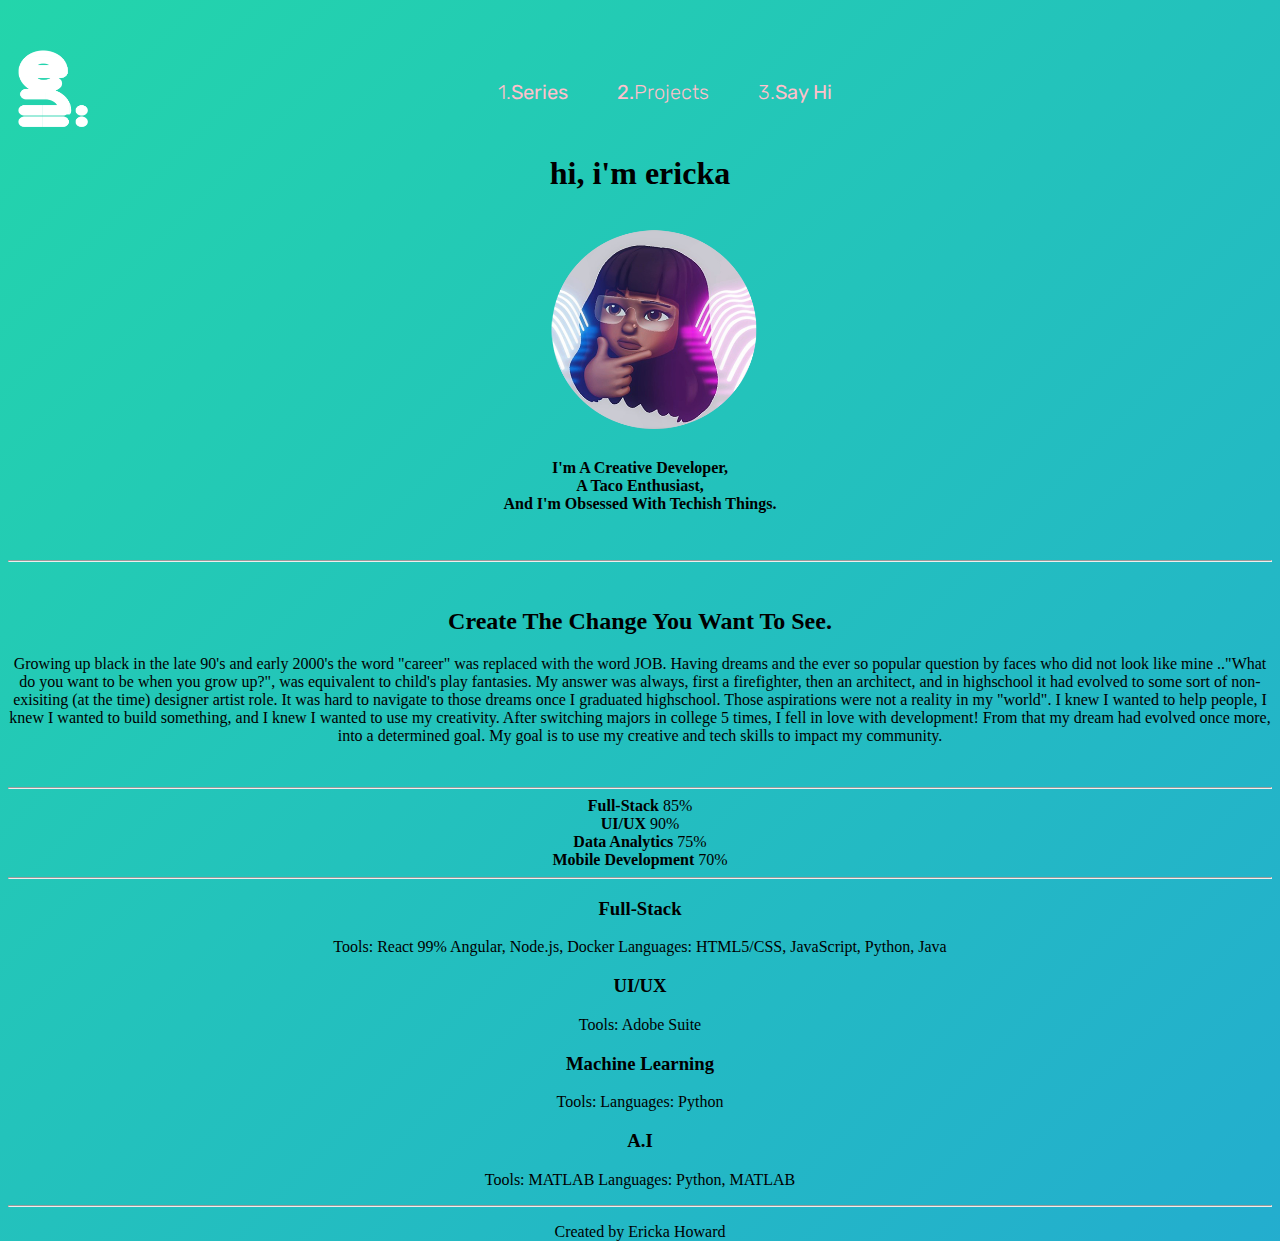
==== index.html @ 8e963c03 "update" ====
<!DOCTYPE html>
<html lang="en">
<title>Ericka's Portfolio</title>
<meta charset="UTF-8">
     <meta http-equiv="X-UA-Compatible" content="IE=Edge">
     <meta name="description" content="">
     <meta name="keywords" content="">
     <meta name="author" content="">
     <meta name="viewport" content="width=device-width, initial-scale=1, maximum-scale=1">
<link href="style.css" rel="stylesheet" type="text/css">

<!-- Header -->
<header>
<div class="bg-div">
    <img class="logo-img" src="images/logo.png" width="70" height="80" ALT="align box" ALIGN=LEFT style="padding-left: 10px;">
<!-- Navi -->
<nav>
  <div class="navbar" id="myNavbar">
<a href="series.html">1.<b>Series</b></a></li>
<a href="projects.html"><b>2.</b>Projects</a></li>
<a href="contact.html">3.<b>Say Hi</b></a></li>
<a href="javascript:void(0);" class="icon" onclick="myFunction()">
    <i class="fa fa-bars"></i>
  </a>
</div>
</nav>
</div>

<!--JavaScript for response menu -->
<script>
function myFunction() {
  var x = document.getElementById("myNavbar");
  if (x.className === "navbar") {
    x.className += " responsive";
  } else {
    x.className = "navbar";
  }
}
</script>

<h1>hi, i'm ericka<br><br><img src="images/icon_me.png" alt="icon" style="width:275px;height:200px;"></h1>
<h4>I'm A Creative Developer,<br>
 A Taco Enthusiast,<br>
And I'm Obsessed With Techish Things. </h4>
</header>
<br>
<hr>
<br>
<!-- First Column -->
<body>
<section>
<h2>Create The Change You Want To See.</h2>
</div>
<p> Growing up black in the late 90's and early 2000's the word "career" was replaced with the word JOB.
Having dreams and the ever so popular question by faces who did not look like mine .."What do you want to be when
you grow up?", was equivalent to child's play fantasies. My answer was always, first a firefighter, then an architect,
and in highschool it had evolved to some sort of non-exisiting (at the time) designer artist role. It was hard to
navigate to those dreams once I graduated highschool. Those aspirations were not a reality in my "world". I knew I
wanted to help people, I knew I wanted to build something, and I knew I wanted to use my creativity.
After switching majors in college 5 times, I fell in love with development!
From that my dream had evolved once more, into a determined goal.
My goal is to use my creative and tech skills to impact my community. </p>
<br>
</section>
<hr>
<article>
<div class="col-md-3 col-sm-6">
                         <div class="about-info skill-thumb">

                              <strong>Full-Stack</strong>
                                   <span class="pull-right">85%</span>
                                        <div class="progress">
                                             <div class="progress-bar progress-bar-primary" role="progressbar" aria-valuenow="85" aria-valuemin="0" aria-valuemax="100" style="width: 85%;"></div>
                                        </div>

                              <strong>UI/UX</strong>
                                   <span class="pull-right">90%</span>
                                        <div class="progress">
                                             <div class="progress-bar progress-bar-primary" role="progressbar" aria-valuenow="90" aria-valuemin="0" aria-valuemax="100" style="width: 90%;"></div>
                                        </div>

                              <strong>Data Analytics</strong>
                                   <span class="pull-right">75%</span>
                                        <div class="progress">
                                             <div class="progress-bar progress-bar-primary" role="progressbar" aria-valuenow="75" aria-valuemin="0" aria-valuemax="100" style="width: 75%;"></div>
                                        </div>

                              <strong>Mobile Development</strong>
                                   <span class="pull-right">70%</span>
                                        <div class="progress">
                                             <div class="progress-bar progress-bar-primary" role="progressbar" aria-valuenow="70" aria-valuemin="0" aria-valuemax="100" style="width: 70%;"></div>
                                        </div>

                         </div>
                    </div>
</div>
</div>
<hr>
</article>
<!-- Second Column -->
<div class="container">
  <div class="row">
    <div class="col-md-4 col-sm-6 col-xl-4 my-3">
      <div class="card d-block h-100 box-shadow-hover pointer">
        <div class="pt-3 h-75p align-items-center d-flex justify-content-center">
        </div>
<div class="card-body p-4">
<h3 class="h4"><strong>Full-Stack</strong></h3>
<p> Tools: React <span class="pull-right">99%</span> Angular, Node.js, Docker Languages: HTML5/CSS, JavaScript, Python, Java</p>
</div>
</div>
</div>

<div class="col-md-4 col-sm-6 col-xl-4 my-3">
      <div class="card d-block h-100 box-shadow-hover pointer">
        <div class="pt-3 h-75p align-items-center d-flex justify-content-center">
        </div>

        <div class="card-body p-4">
          <h3 class="h4"><strong>UI/UX</strong></h3>
          <p>Tools: Adobe Suite</p>
        </div>
      </div>
    </div>

<div class="col-md-4 col-sm-6 col-xl-4 my-3">
      <div class="card d-block h-100 box-shadow-hover pointer">
        <div class="pt-3 h-75p align-items-center d-flex justify-content-center">
        </div>

        <div class="card-body p-4">
          <h3 class="h4"><strong>Machine Learning</strong></h3>
          <p>Tools: Languages: Python</p>
        </div>
      </div>
    </div>

	<div class="col-md-4 col-sm-6 col-xl-4 my-3">
      <div class="card d-block h-100 box-shadow-hover pointer">
        <div class="pt-3 h-75p align-items-center d-flex justify-content-center">
        </div>

        <div class="card-body p-4">
          <h3 class="h4"><strong>A.I</strong></h3>
          <p>Tools: MATLAB Languages: Python, MATLAB</p>
        </div>
      </div>
    </div>




</body>

<hr>
<!-- Footer -->
<footer>
<p> Created by Ericka Howard</p>
</footer>
</html>
---- style.css ----
@import url('https://fonts.googleapis.com/css2?family=Oswald:wght@300&family=Rubik:wght@300;500;900&display=swap');

body {
    background: linear-gradient(-45deg, #ee7752, #e73c7e, #23a6d5, #23d5ab);
	background-size: 400% 400%;
	animation: gradient 15s ease infinite;
	animation: gradient 15s ease infinite;
	height: 100vh;
    text-align:center;
    align-items: center;

}

@-webkit-keyframes gradient {
	0% {
		background-position: 0% 50%;
	}
	50% {
		background-position: 100% 50%;
	}
	100% {
		background-position: 0% 50%;
	}
}

@keyframes gradient {
	0% {
		background-position: 0% 50%;
	}
	50% {
		background-position: 100% 50%;
	}
	100% {
		background-position: 0% 50%;
	}
}

nav {
   font-family: 'Rubik', sans-serif ;
   font-weight: 300;
   padding: 30px;
   margin-top: 50px;
   font-size: 20px;
   color: #fff;
}

nav a {
  font-family: 'Rubik', sans-serif ;
  color: pink;
  padding: 18px 22px;
  overflow: hidden;
  text-decoration: none;
}

nav a:hover {
  background-color: white;
}

.navbar .icon {
  display: none;
}

@media screen and (max-width: 600px) {
  .navbar a:not(:first-child) {display: none;}
  .navbar a.icon {
    float: right;
    display: block;
  }
}

@media screen and (max-width: 600px) {
  .navbar.responsive {position: relative;}
  .navbar.responsive .icon {
    position: absolute;
    right: 0;
    top: 0;
  }

.navbar.responsive a {
    float: none;
    display: block;
    text-align: right;
}

h1 {
font-family: 'Rubik', sans-serif;
font-size:65px;
color:white;
text-align:center;
}
h2 {
font-family: 'poppins';
font-size:65px;
color:white;
}

h4 {
	font-size:52px;
	font-family: 'Luckiest Guy';
	color: #ffff;
	-webkit-font-smoothing: antialiased;
	-moz-osx-font-smoothing:grayscale;
	text-shadow: 0px -6px 0 #212121,
	             0px -6px 0 #212121,
				 0px  6px 0 #212121,
				 0px  6px 0 #212121,
				-6px  0px 0 #212121,
				 6px  0px 0 #212121,
				-6px  0px 0 #212121,
                 6px  0px 0 #212121,
				-6px -6px 0 #212121,
                 6px -6px 0 #212121,
				-6px  6px 0 #212121,
                 6px  6px 0 #212121,
                -6px 18px 0 #212121,
                 0px 18px 0 #212121,
                 6px 18px 0 #212121,
                0 19px 1px rgba(0,0,0,.1),
                0 0 6px rgba(0,0,0,.1),
				0  6px 3px rgba(0,0,0,.3),
				0 12px 6px rgba(0,0,0,.2),
				0 18px 18px rgba(0,0,0,.25),
				0 24px 24px rgba(0,0,0,.2),
				0 36px 36px rgba(0,0,0,.15),

}

h5 {
	font-family:'poppins';
	font-size: 48px;
	color: gray;
}

p {
font-family: 'playfair display';
font-size:14px;
text-align:center;
color: white;
}

.container {
	position: relative;
	width: 350px;
	height: 500px;
	border-radius: 20px;
	padding:40px;
	box-sizing: border-box;



}
.inputs {
	text-align:left;
	margin-top:30px;
}

label, input, button {
	display: block;
	width: 55%;
	padding:0;
	color: white;
	outline: none;
	box-sizing: border-box;
	font-family: 'AvenirNext-Bold', sans-serif; ;
}

input::placeholder {
	color:gray;
}

label {
	margin-bottom: 4px;
}

input {
	background: #000000;
	padding: 10px;
	padding-left: 20px;
	height: 40px;
	font-size:14px;
	border-radius: 50px;
	box-shadow: inset 6px 6px 6px #676767, inset -6px -6px 6px gray;
}

button {
	margin-top: 20px;
	background: #888888;
	height: 40px;
	border-radius: 20 px;
	cursor: pointer;
	font-weight:900;
	box-shadow: 6px 6px 6px #676767, -6px -6px 6px ;
	transition: 0.55s;
}

butoon:hover {
	box-shadow: none;
}
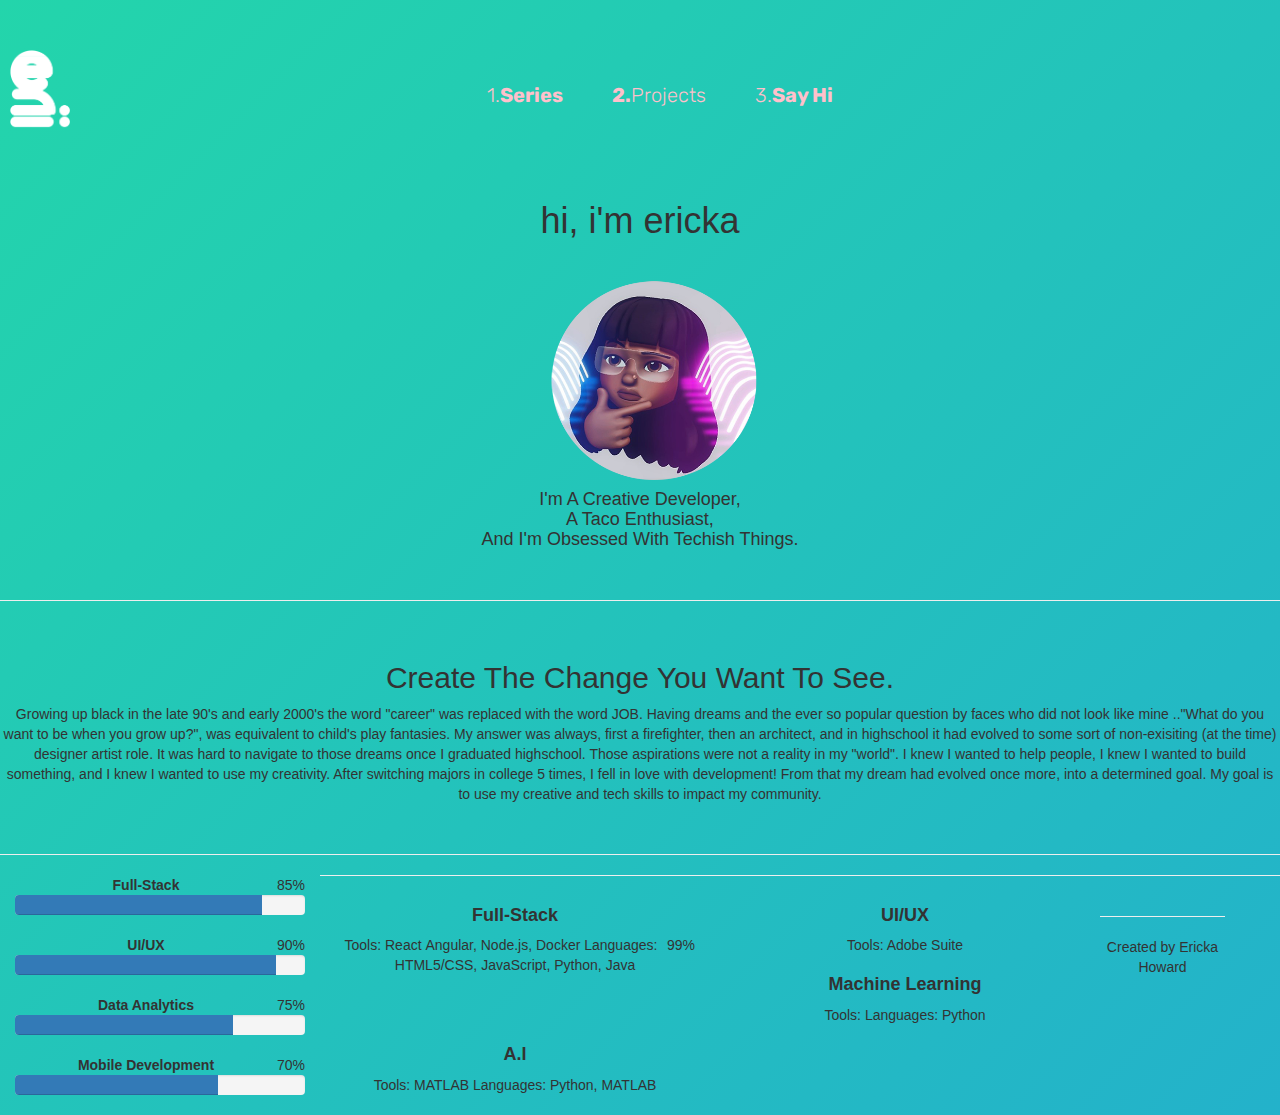
==== commit 29500105: "implemented bootstrap CDN" ====
--- a/index.html
+++ b/index.html
@@ -1,5 +1,6 @@
 <!DOCTYPE html>
 <html lang="en">
+<head>
 <title>Ericka's Portfolio</title>
 <meta charset="UTF-8">
      <meta http-equiv="X-UA-Compatible" content="IE=Edge">
@@ -7,8 +8,10 @@
      <meta name="keywords" content="">
      <meta name="author" content="">
      <meta name="viewport" content="width=device-width, initial-scale=1, maximum-scale=1">
-<link href="style.css" rel="stylesheet" type="text/css">
-
+     <link rel="stylesheet" href="https://maxcdn.bootstrapcdn.com/bootstrap/3.4.1/css/bootstrap.min.css">
+     <script src="https://ajax.googleapis.com/ajax/libs/jquery/3.5.1/jquery.min.js"></script>
+     <link href="style.css" rel="stylesheet" type="text/css">
+</head>
 <!-- Header -->
 <header>
 <div class="bg-div">
@@ -149,7 +152,7 @@
 
 
 
-
+<script src="https://maxcdn.bootstrapcdn.com/bootstrap/3.4.1/js/bootstrap.min.js"></script>
 </body>
 
 <hr>
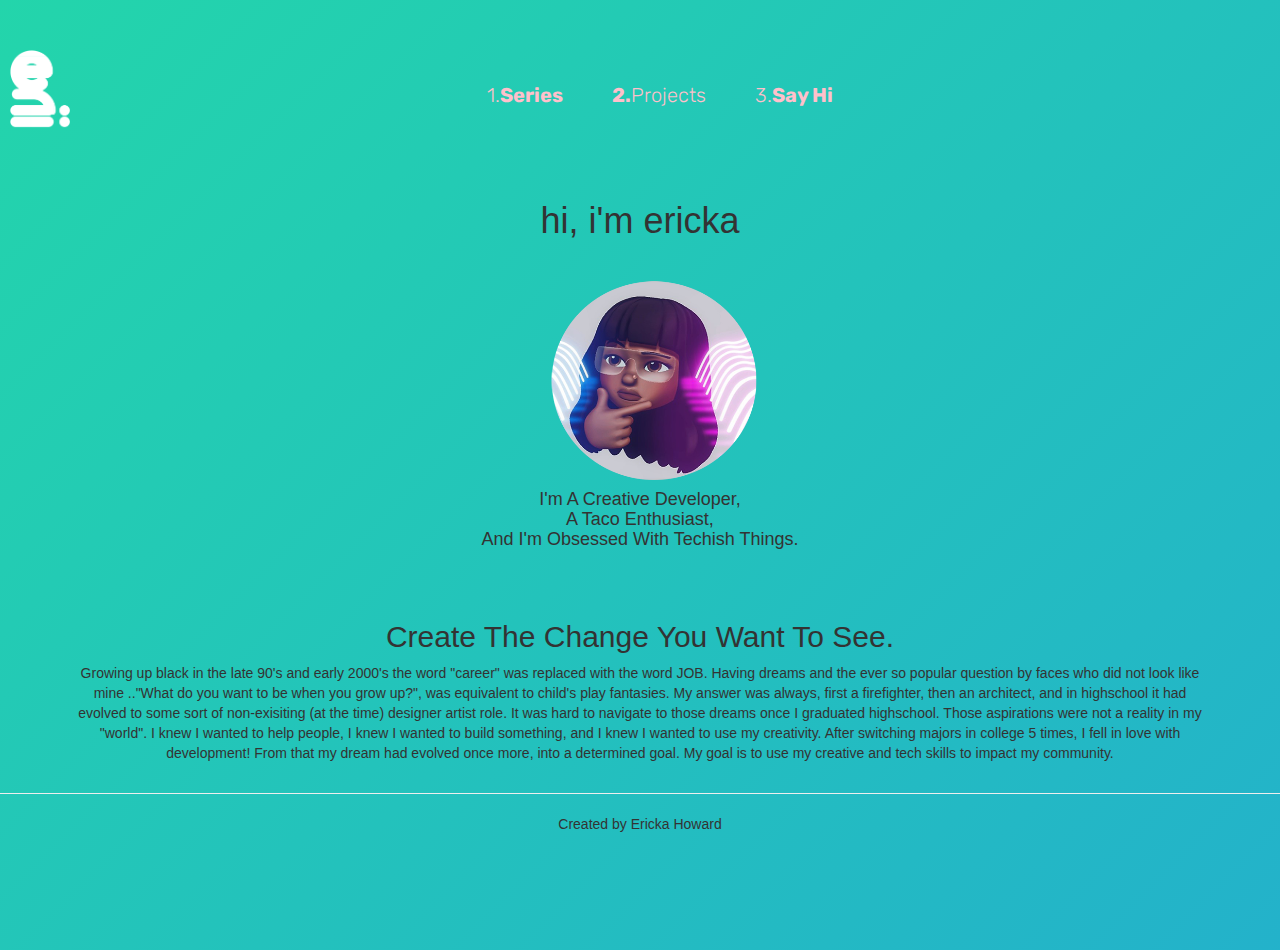
==== commit 1c6d3ff8: "restructure update" ====
--- a/index.html
+++ b/index.html
@@ -9,7 +9,6 @@
      <meta name="author" content="">
      <meta name="viewport" content="width=device-width, initial-scale=1, maximum-scale=1">
      <link rel="stylesheet" href="https://maxcdn.bootstrapcdn.com/bootstrap/3.4.1/css/bootstrap.min.css">
-     <script src="https://ajax.googleapis.com/ajax/libs/jquery/3.5.1/jquery.min.js"></script>
      <link href="style.css" rel="stylesheet" type="text/css">
 </head>
 <!-- Header -->
@@ -47,13 +46,12 @@
 And I'm Obsessed With Techish Things. </h4>
 </header>
 <br>
-<hr>
 <br>
-<!-- First Column -->
+<!-- page 2: About -->
 <body>
-<section>
+<div class="container text-center">
 <h2>Create The Change You Want To See.</h2>
-</div>
+
 <p> Growing up black in the late 90's and early 2000's the word "career" was replaced with the word JOB.
 Having dreams and the ever so popular question by faces who did not look like mine .."What do you want to be when
 you grow up?", was equivalent to child's play fantasies. My answer was always, first a firefighter, then an architect,
@@ -63,95 +61,19 @@
 After switching majors in college 5 times, I fell in love with development!
 From that my dream had evolved once more, into a determined goal.
 My goal is to use my creative and tech skills to impact my community. </p>
-<br>
-</section>
-<hr>
-<article>
-<div class="col-md-3 col-sm-6">
-                         <div class="about-info skill-thumb">
-
-                              <strong>Full-Stack</strong>
-                                   <span class="pull-right">85%</span>
-                                        <div class="progress">
-                                             <div class="progress-bar progress-bar-primary" role="progressbar" aria-valuenow="85" aria-valuemin="0" aria-valuemax="100" style="width: 85%;"></div>
-                                        </div>
-
-                              <strong>UI/UX</strong>
-                                   <span class="pull-right">90%</span>
-                                        <div class="progress">
-                                             <div class="progress-bar progress-bar-primary" role="progressbar" aria-valuenow="90" aria-valuemin="0" aria-valuemax="100" style="width: 90%;"></div>
-                                        </div>
-
-                              <strong>Data Analytics</strong>
-                                   <span class="pull-right">75%</span>
-                                        <div class="progress">
-                                             <div class="progress-bar progress-bar-primary" role="progressbar" aria-valuenow="75" aria-valuemin="0" aria-valuemax="100" style="width: 75%;"></div>
-                                        </div>
-
-                              <strong>Mobile Development</strong>
-                                   <span class="pull-right">70%</span>
-                                        <div class="progress">
-                                             <div class="progress-bar progress-bar-primary" role="progressbar" aria-valuenow="70" aria-valuemin="0" aria-valuemax="100" style="width: 70%;"></div>
-                                        </div>
-
-                         </div>
-                    </div>
 </div>
-</div>
-<hr>
-</article>
-<!-- Second Column -->
-<div class="container">
-  <div class="row">
-    <div class="col-md-4 col-sm-6 col-xl-4 my-3">
-      <div class="card d-block h-100 box-shadow-hover pointer">
-        <div class="pt-3 h-75p align-items-center d-flex justify-content-center">
-        </div>
-<div class="card-body p-4">
-<h3 class="h4"><strong>Full-Stack</strong></h3>
-<p> Tools: React <span class="pull-right">99%</span> Angular, Node.js, Docker Languages: HTML5/CSS, JavaScript, Python, Java</p>
-</div>
-</div>
-</div>
-
-<div class="col-md-4 col-sm-6 col-xl-4 my-3">
-      <div class="card d-block h-100 box-shadow-hover pointer">
-        <div class="pt-3 h-75p align-items-center d-flex justify-content-center">
-        </div>
-
-        <div class="card-body p-4">
-          <h3 class="h4"><strong>UI/UX</strong></h3>
-          <p>Tools: Adobe Suite</p>
-        </div>
-      </div>
-    </div>
-
-<div class="col-md-4 col-sm-6 col-xl-4 my-3">
-      <div class="card d-block h-100 box-shadow-hover pointer">
-        <div class="pt-3 h-75p align-items-center d-flex justify-content-center">
-        </div>
-
-        <div class="card-body p-4">
-          <h3 class="h4"><strong>Machine Learning</strong></h3>
-          <p>Tools: Languages: Python</p>
-        </div>
-      </div>
-    </div>
-
-	<div class="col-md-4 col-sm-6 col-xl-4 my-3">
-      <div class="card d-block h-100 box-shadow-hover pointer">
-        <div class="pt-3 h-75p align-items-center d-flex justify-content-center">
-        </div>
-
-        <div class="card-body p-4">
-          <h3 class="h4"><strong>A.I</strong></h3>
-          <p>Tools: MATLAB Languages: Python, MATLAB</p>
-        </div>
-      </div>
-    </div>
 
 
 
+<!-- page 3: Projects -->
+
+<!-- page 4: Contact -->
+
+
+
+
+
+<script src="https://ajax.googleapis.com/ajax/libs/jquery/3.5.1/jquery.min.js"></script>
 <script src="https://maxcdn.bootstrapcdn.com/bootstrap/3.4.1/js/bootstrap.min.js"></script>
 </body>
 
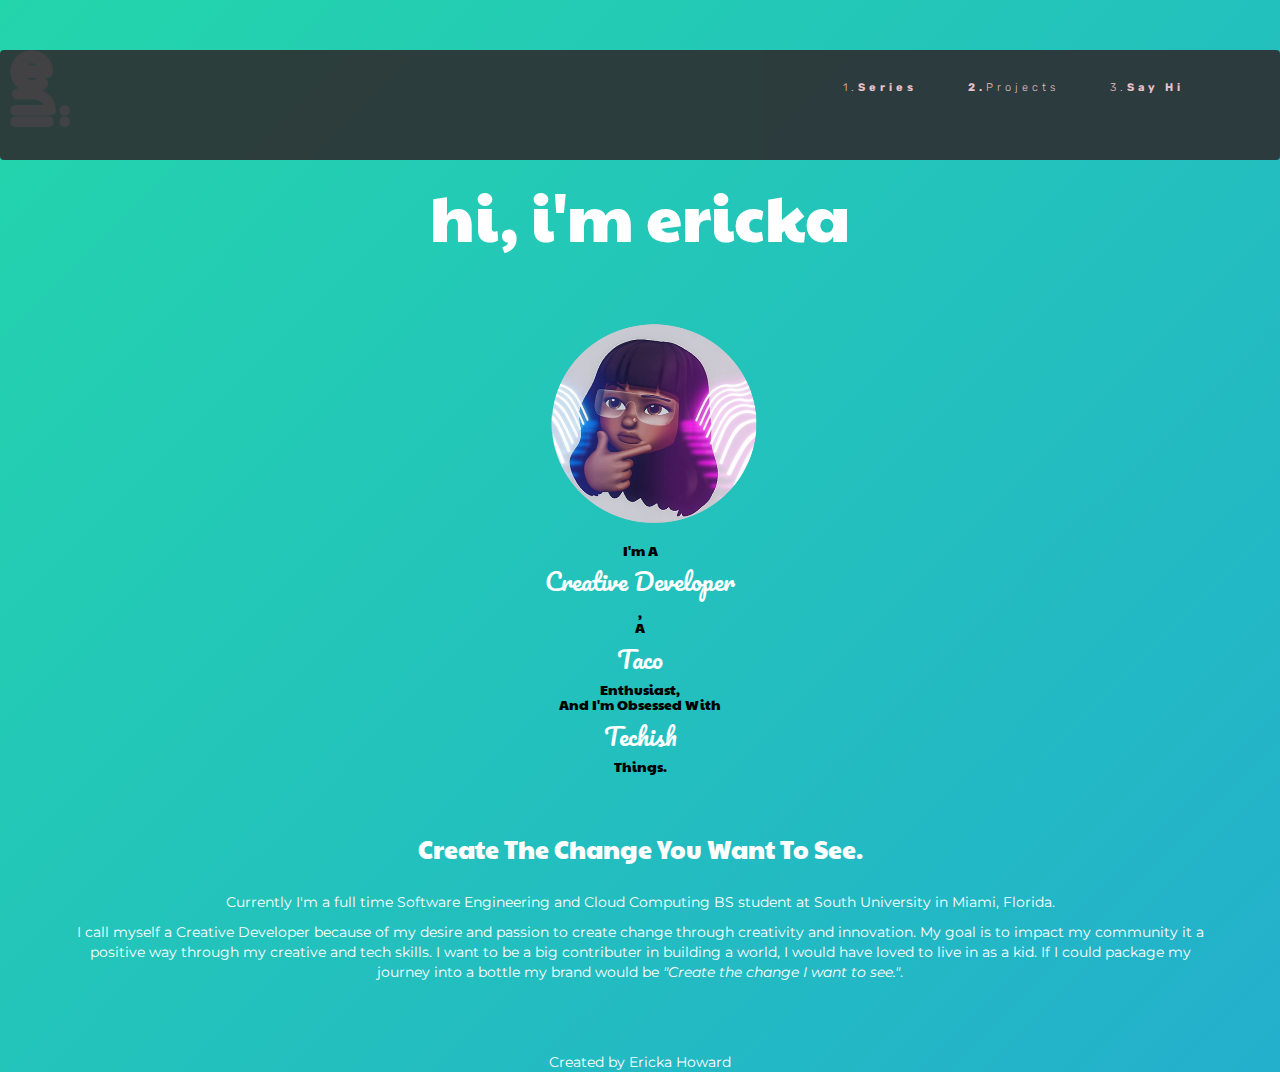
==== commit 49a46049: "update" ====
--- a/index.html
+++ b/index.html
@@ -16,13 +16,19 @@
 <div class="bg-div">
     <img class="logo-img" src="images/logo.png" width="70" height="80" ALT="align box" ALIGN=LEFT style="padding-left: 10px;">
 <!-- Navi -->
-<nav>
-  <div class="navbar" id="myNavbar">
+<nav class= "navbar">
+  <div class="contianer fluid">
+    <button type="nav-button" class="navbar-toggle" data-toogle="collapse" data-target="#myNavbar">
+      <span class="icon-bar"></span>
+      <span class="icon-bar"></span>
+      <span class="icon-bar"></span>
+    </button>
+    <div class="collapse navbar-collapse" id="myNavbar">
+     <ul class="nav navbar-nav navbar-right">
 <a href="series.html">1.<b>Series</b></a></li>
 <a href="projects.html"><b>2.</b>Projects</a></li>
 <a href="contact.html">3.<b>Say Hi</b></a></li>
-<a href="javascript:void(0);" class="icon" onclick="myFunction()">
-    <i class="fa fa-bars"></i>
+<a class="dropdown">
   </a>
 </div>
 </nav>
@@ -41,26 +47,27 @@
 </script>
 
 <h1>hi, i'm ericka<br><br><img src="images/icon_me.png" alt="icon" style="width:275px;height:200px;"></h1>
-<h4>I'm A Creative Developer,<br>
- A Taco Enthusiast,<br>
-And I'm Obsessed With Techish Things. </h4>
+<div class="container text-center">
+<p><h5>I'm A </h5><h4>Creative Developer</h4><h5>,<br>
+ A </h5><h4>Taco </h4><h5>Enthusiast,<br>
+And I'm Obsessed With </h5><h4>Techish</h4> <h5>Things. </h5></p>
+</div>
 </header>
 <br>
 <br>
 <!-- page 2: About -->
 <body>
 <div class="container text-center">
-<h2>Create The Change You Want To See.</h2>
-
-<p> Growing up black in the late 90's and early 2000's the word "career" was replaced with the word JOB.
-Having dreams and the ever so popular question by faces who did not look like mine .."What do you want to be when
-you grow up?", was equivalent to child's play fantasies. My answer was always, first a firefighter, then an architect,
-and in highschool it had evolved to some sort of non-exisiting (at the time) designer artist role. It was hard to
-navigate to those dreams once I graduated highschool. Those aspirations were not a reality in my "world". I knew I
-wanted to help people, I knew I wanted to build something, and I knew I wanted to use my creativity.
-After switching majors in college 5 times, I fell in love with development!
-From that my dream had evolved once more, into a determined goal.
-My goal is to use my creative and tech skills to impact my community. </p>
+<h6>Create The Change You Want To See.</h6>
+<br>
+<p> Currently I'm a full time Software Engineering and Cloud Computing BS
+    student at South University in Miami, Florida.  </p>
+<p> I call myself a Creative Developer because of my desire and passion to
+    create change through creativity and innovation. My goal is to impact
+    my community it a positive way through my creative and tech skills.
+    I want to be a big contributer in building a world, I would have
+    loved to live in as a kid. If I could package my journey into a
+    bottle my brand would be <em>"Create the change I want to see."</em>.</p>
 </div>
 
 
@@ -77,7 +84,9 @@
 <script src="https://maxcdn.bootstrapcdn.com/bootstrap/3.4.1/js/bootstrap.min.js"></script>
 </body>
 
-<hr>
+<br>
+<br>
+<br>
 <!-- Footer -->
 <footer>
 <p> Created by Ericka Howard</p>
--- a/style.css
+++ b/style.css
@@ -1,4 +1,6 @@
 @import url('https://fonts.googleapis.com/css2?family=Oswald:wght@300&family=Rubik:wght@300;500;900&display=swap');
+@import url('https://fonts.googleapis.com/css2?family=Luckiest+Guy&family=Montserrat&family=Paytone+One&display=swap');
+@import url('https://fonts.googleapis.com/css2?family=Pacifico&display=swap');
 
 body {
     background: linear-gradient(-45deg, #ee7752, #e73c7e, #23a6d5, #23d5ab);
@@ -56,47 +58,67 @@
   background-color: white;
 }
 
-.navbar .icon {
-  display: none;
-}
-
-@media screen and (max-width: 600px) {
-  .navbar a:not(:first-child) {display: none;}
-  .navbar a.icon {
-    float: right;
-    display: block;
-  }
-}
-
-@media screen and (max-width: 600px) {
-  .navbar.responsive {position: relative;}
-  .navbar.responsive .icon {
-    position: absolute;
-    right: 0;
-    top: 0;
-  }
-
-.navbar.responsive a {
-    float: none;
-    display: block;
-    text-align: right;
+.navbar {
+  margin-bottom: 0;
+  background-color: #2d2d30;
+  border: 0;
+  font-size: 11px !important;
+  letter-spacing: 4px;
+  opacity: 0.9;
+}
+
+/* Add a gray color to all navbar links */
+.navbar li a, .navbar .navbar-brand {
+  color: #d5d5d5 !important;
+}
+
+/* On hover, the links will turn white */
+.navbar-nav li a:hover {
+  color: #fff !important;
+}
+
+/* The active link */
+.navbar-nav li.active a {
+  color: #fff !important;
+  background-color:#29292c !important;
+}
+
+/* Remove border color from the collapsible button */
+.navbar-default .navbar-toggle {
+  border-color: transparent;
+}
+
+/* Dropdown */
+.open .dropdown-toggle {
+  color: #fff ;
+}
+
+/* Dropdown links */
+.dropdown-menu li a {
+  color: #000 !important;
+}
+
+/* On hover, the dropdown links will turn red */
+.dropdown-menu li a:hover {
+  background-color: purple !important;
 }
 
 h1 {
-font-family: 'Rubik', sans-serif;
+font-family: 'Paytone One', sans-serif;
 font-size:65px;
 color:white;
 text-align:center;
 }
-h2 {
-font-family: 'poppins';
-font-size:65px;
+
+h6 {
+font-family: 'Paytone One', sans-serif;
+font-size:25px;
 color:white;
 }
 
 h4 {
-	font-size:52px;
-	font-family: 'Luckiest Guy';
+	font-size:24px;
+	font-family: 'Pacifico', cursive;
 	color: #ffff;
 	-webkit-font-smoothing: antialiased;
 	-moz-osx-font-smoothing:grayscale;
@@ -126,29 +148,27 @@
 }
 
 h5 {
-	font-family:'poppins';
-	font-size: 48px;
-	color: gray;
+	font-family: 'Paytone One', sans-serif;
+	font-size: 14px;
+	color: black;
 }
 
 p {
-font-family: 'playfair display';
+font-family: 'Montserrat', sans-serif;
 font-size:14px;
 text-align:center;
 color: white;
 }
 
-.container {
-	position: relative;
-	width: 350px;
-	height: 500px;
-	border-radius: 20px;
-	padding:40px;
-	box-sizing: border-box;
-
-
-
-}
+.container text-center {
+	width: 450px;
+	height: 100px;
+	border-radius: 60px;
+	padding: 300px 220px;
+
+}
+
+
 .inputs {
 	text-align:left;
 	margin-top:30px;
@@ -156,30 +176,30 @@
 
 label, input, button {
 	display: block;
-	width: 55%;
-	padding:0;
-	color: white;
+	width: 65%;
+	padding:40px 60px;
+	color: black;
 	outline: none;
 	box-sizing: border-box;
-	font-family: 'AvenirNext-Bold', sans-serif; ;
+	font-family: 'Paytone One', sans-serif;
 }
 
 input::placeholder {
-	color:gray;
+	color:purple;
 }
 
 label {
-	margin-bottom: 4px;
+	margin-bottom: 2em;
+  margin-top: 2em;
 }
 
 input {
-	background: #000000;
+	background: white;
 	padding: 10px;
 	padding-left: 20px;
 	height: 40px;
 	font-size:14px;
 	border-radius: 50px;
-	box-shadow: inset 6px 6px 6px #676767, inset -6px -6px 6px gray;
 }
 
 button {
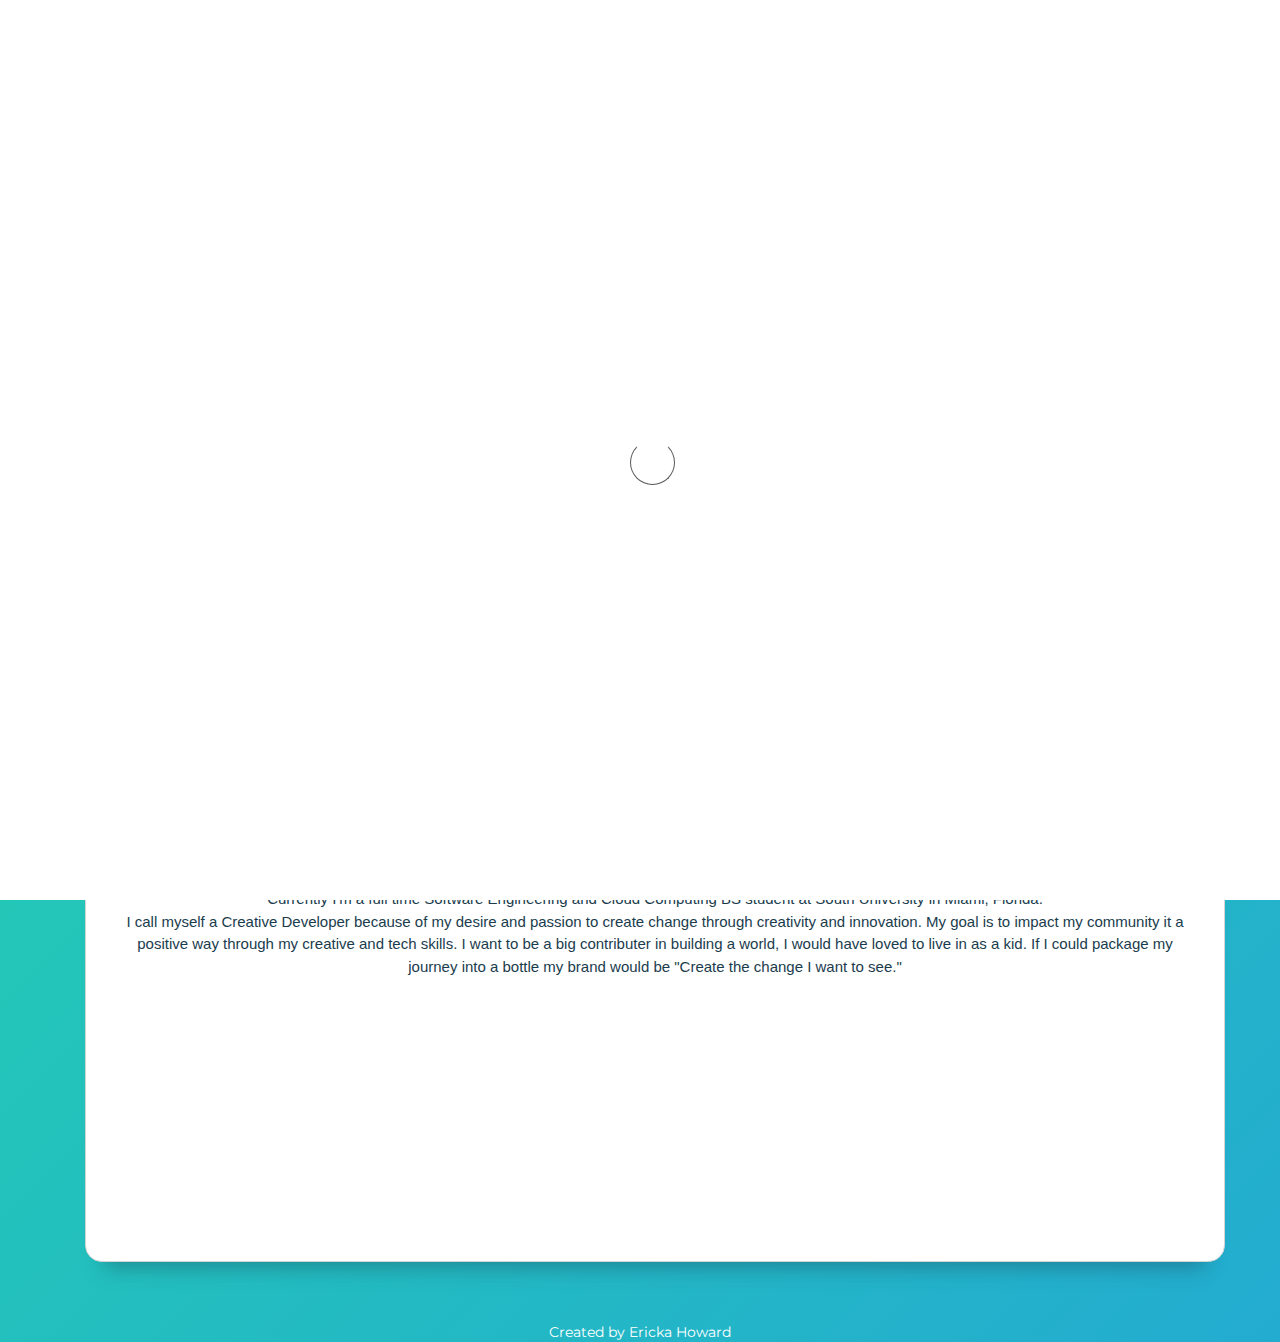
==== commit 614aacce: "update" ====
--- a/index.html
+++ b/index.html
@@ -12,6 +12,12 @@
      <link href="style.css" rel="stylesheet" type="text/css">
 </head>
 <!-- Header -->
+<section class="preloader">
+          <div class="spinner">
+               <span class="spinner-rotate"></span>
+          </div>
+     </section>
+     
 <header>
 <div class="bg-div">
     <img class="logo-img" src="images/logo.png" width="70" height="80" ALT="align box" ALIGN=LEFT style="padding-left: 10px;">
@@ -35,22 +41,13 @@
 </div>
 
 <!--JavaScript for response menu -->
-<script>
-function myFunction() {
-  var x = document.getElementById("myNavbar");
-  if (x.className === "navbar") {
-    x.className += " responsive";
-  } else {
-    x.className = "navbar";
-  }
-}
-</script>
+
 
 <h1>hi, i'm ericka<br><br><img src="images/icon_me.png" alt="icon" style="width:275px;height:200px;"></h1>
 <div class="container text-center">
-<p><h5>I'm A </h5><h4>Creative Developer</h4><h5>,<br>
- A </h5><h4>Taco </h4><h5>Enthusiast,<br>
-And I'm Obsessed With </h5><h4>Techish</h4> <h5>Things. </h5></p>
+  <h5>I'm A </h5><h4>Creative Developer</h4><h5>,
+ A </h5><h4>Taco </h4><h5>Enthusiast,
+And An Overall </h5><h4>Tech</h4> <h5>Lover. </h5>
 </div>
 </header>
 <br>
@@ -60,14 +57,19 @@
 <div class="container text-center">
 <h6>Create The Change You Want To See.</h6>
 <br>
-<p> Currently I'm a full time Software Engineering and Cloud Computing BS
-    student at South University in Miami, Florida.  </p>
-<p> I call myself a Creative Developer because of my desire and passion to
+<div class="container text-center">
+<div class="text-box">
+    Currently I'm a full time Software Engineering and Cloud Computing BS
+    student at South University in Miami, Florida.
+    <br>
+    I call myself a Creative Developer because of my desire and passion to
     create change through creativity and innovation. My goal is to impact
     my community it a positive way through my creative and tech skills.
     I want to be a big contributer in building a world, I would have
     loved to live in as a kid. If I could package my journey into a
-    bottle my brand would be <em>"Create the change I want to see."</em>.</p>
+    bottle my brand would be "Create the change I want to see."
+</div>
+</div>
 </div>
 
 
--- a/style.css
+++ b/style.css
@@ -59,17 +59,8 @@
 }
 
 .navbar {
-  margin-bottom: 0;
-  background-color: #2d2d30;
-  border: 0;
-  font-size: 11px !important;
+  font-size: 20px !important;
   letter-spacing: 4px;
-  opacity: 0.9;
-}
-
-/* Add a gray color to all navbar links */
-.navbar li a, .navbar .navbar-brand {
-  color: #d5d5d5 !important;
 }
 
 /* On hover, the links will turn white */
@@ -102,6 +93,40 @@
 .dropdown-menu li a:hover {
   background-color: purple !important;
 }
+
+.text-box {
+  box-shadow: 0 2.5rem 2rem -2rem hsl(200 50% 20% / 40%);
+  background: hsl(0 0% 100%);
+  color: hsl(200 50% 20%);
+  line-height: 1.5;
+  font-size: 1.5rem;
+  font-weight: 300;
+  width: auto;
+  height: 35vmin;
+  display: flex;
+  place-item: center;
+  text-align: center;
+  padding: 3ch;
+  border-radius: 2ch;
+  border: 1px solid hsl(0 0% 83%);
+  height: 400px;
+}
+
+.hover {
+  position: relative;
+  top: 30px;
+  matgin: 0 auto;
+  text-align: center;
+  width: 60%;
+  transition: 600ms ease-in-out;
+}
+
+.hover:hover {
+  background: rgba(51,51,51,0.8);
+  transform: scale(1.1,1.1);
+  border: 2px #eee solid;
+}
+
 
 h1 {
 font-family: 'Paytone One', sans-serif;
@@ -159,12 +184,56 @@
 text-align:center;
 color: white;
 }
+.preloader {
+  position: fixed;
+  top: 0;
+  left: 0;
+  width: 100%;
+  height: 100%;
+  z-index: 99999;
+  display: flex;
+  flex-flow: row nowrap;
+  justify-content: center;
+  align-items: center;
+  background: none repeat scroll 0 0 #ffffff;
+}
+
+.spinner {
+  border: 1px solid transparent;
+  border-radius: 3px;
+  position: relative;
+}
+
+.spinner:before {
+  content: '';
+  box-sizing: border-box;
+  position: absolute;
+  top: 50%;
+  left: 50%;
+  width: 45px;
+  height: 45px;
+  margin-top: -10px;
+  margin-left: -10px;
+  border-radius: 50%;
+  border: 1px solid #575757;
+  border-top-color: #ffffff;
+  animation: spinner .9s linear infinite;
+}
+
+@-webkit-@keyframes spinner {
+  to {transform: rotate(360deg);}
+}
+
+@keyframes spinner {
+  to {transform: rotate(360deg);}
+}
 
 .container text-center {
 	width: 450px;
 	height: 100px;
 	border-radius: 60px;
 	padding: 300px 220px;
+
 
 }
 
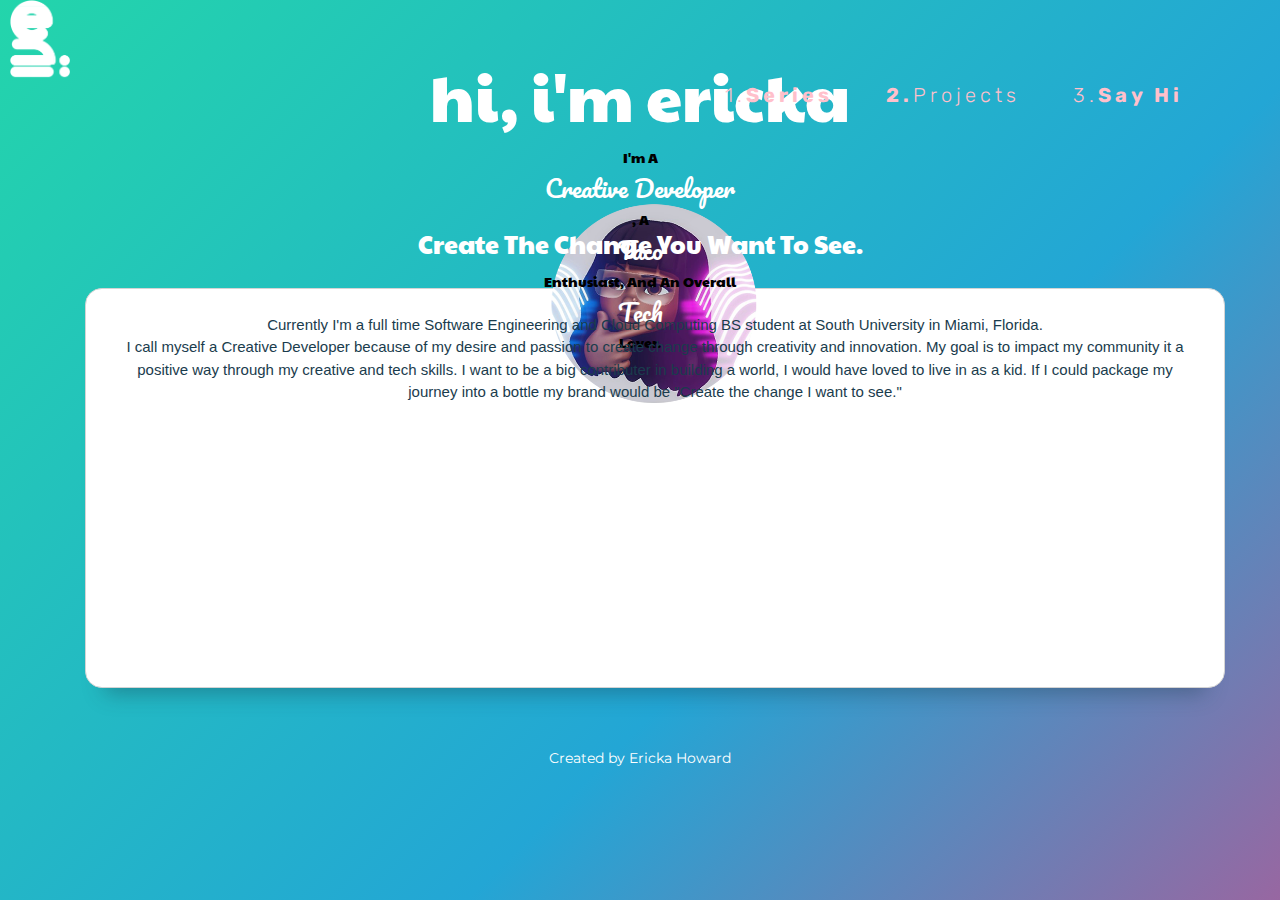
==== commit 69ccc91a: "update" ====
--- a/index.html
+++ b/index.html
@@ -17,8 +17,9 @@
                <span class="spinner-rotate"></span>
           </div>
      </section>
-     
+
 <header>
+  <div class="wrapper">
 <div class="bg-div">
     <img class="logo-img" src="images/logo.png" width="70" height="80" ALT="align box" ALIGN=LEFT style="padding-left: 10px;">
 <!-- Navi -->
@@ -93,4 +94,5 @@
 <footer>
 <p> Created by Ericka Howard</p>
 </footer>
+</div
 </html>
--- a/style.css
+++ b/style.css
@@ -2,14 +2,21 @@
 @import url('https://fonts.googleapis.com/css2?family=Luckiest+Guy&family=Montserrat&family=Paytone+One&display=swap');
 @import url('https://fonts.googleapis.com/css2?family=Pacifico&display=swap');
 
+.wrapper {
+  display: grid;
+  grid-template-column: repeat(12, 1fr);
+  grid-template-rows: 40px 100px 40px;
+}
+
 body {
-    background: linear-gradient(-45deg, #ee7752, #e73c7e, #23a6d5, #23d5ab);
-	background-size: 400% 400%;
+  background: linear-gradient(-45deg, #ee7752, #e73c7e, #23a6d5, #23d5ab);
+	background-size: 250% 100%;
 	animation: gradient 15s ease infinite;
 	animation: gradient 15s ease infinite;
 	height: 100vh;
-    text-align:center;
-    align-items: center;
+  background-repeat: repeat-x;
+  text-align:center;
+  align-items: center;
 
 }
 
@@ -184,49 +191,8 @@
 text-align:center;
 color: white;
 }
-.preloader {
-  position: fixed;
-  top: 0;
-  left: 0;
-  width: 100%;
-  height: 100%;
-  z-index: 99999;
-  display: flex;
-  flex-flow: row nowrap;
-  justify-content: center;
-  align-items: center;
-  background: none repeat scroll 0 0 #ffffff;
-}
-
-.spinner {
-  border: 1px solid transparent;
-  border-radius: 3px;
-  position: relative;
-}
-
-.spinner:before {
-  content: '';
-  box-sizing: border-box;
-  position: absolute;
-  top: 50%;
-  left: 50%;
-  width: 45px;
-  height: 45px;
-  margin-top: -10px;
-  margin-left: -10px;
-  border-radius: 50%;
-  border: 1px solid #575757;
-  border-top-color: #ffffff;
-  animation: spinner .9s linear infinite;
-}
-
-@-webkit-@keyframes spinner {
-  to {transform: rotate(360deg);}
-}
-
-@keyframes spinner {
-  to {transform: rotate(360deg);}
-}
+
+
 
 .container text-center {
 	width: 450px;
